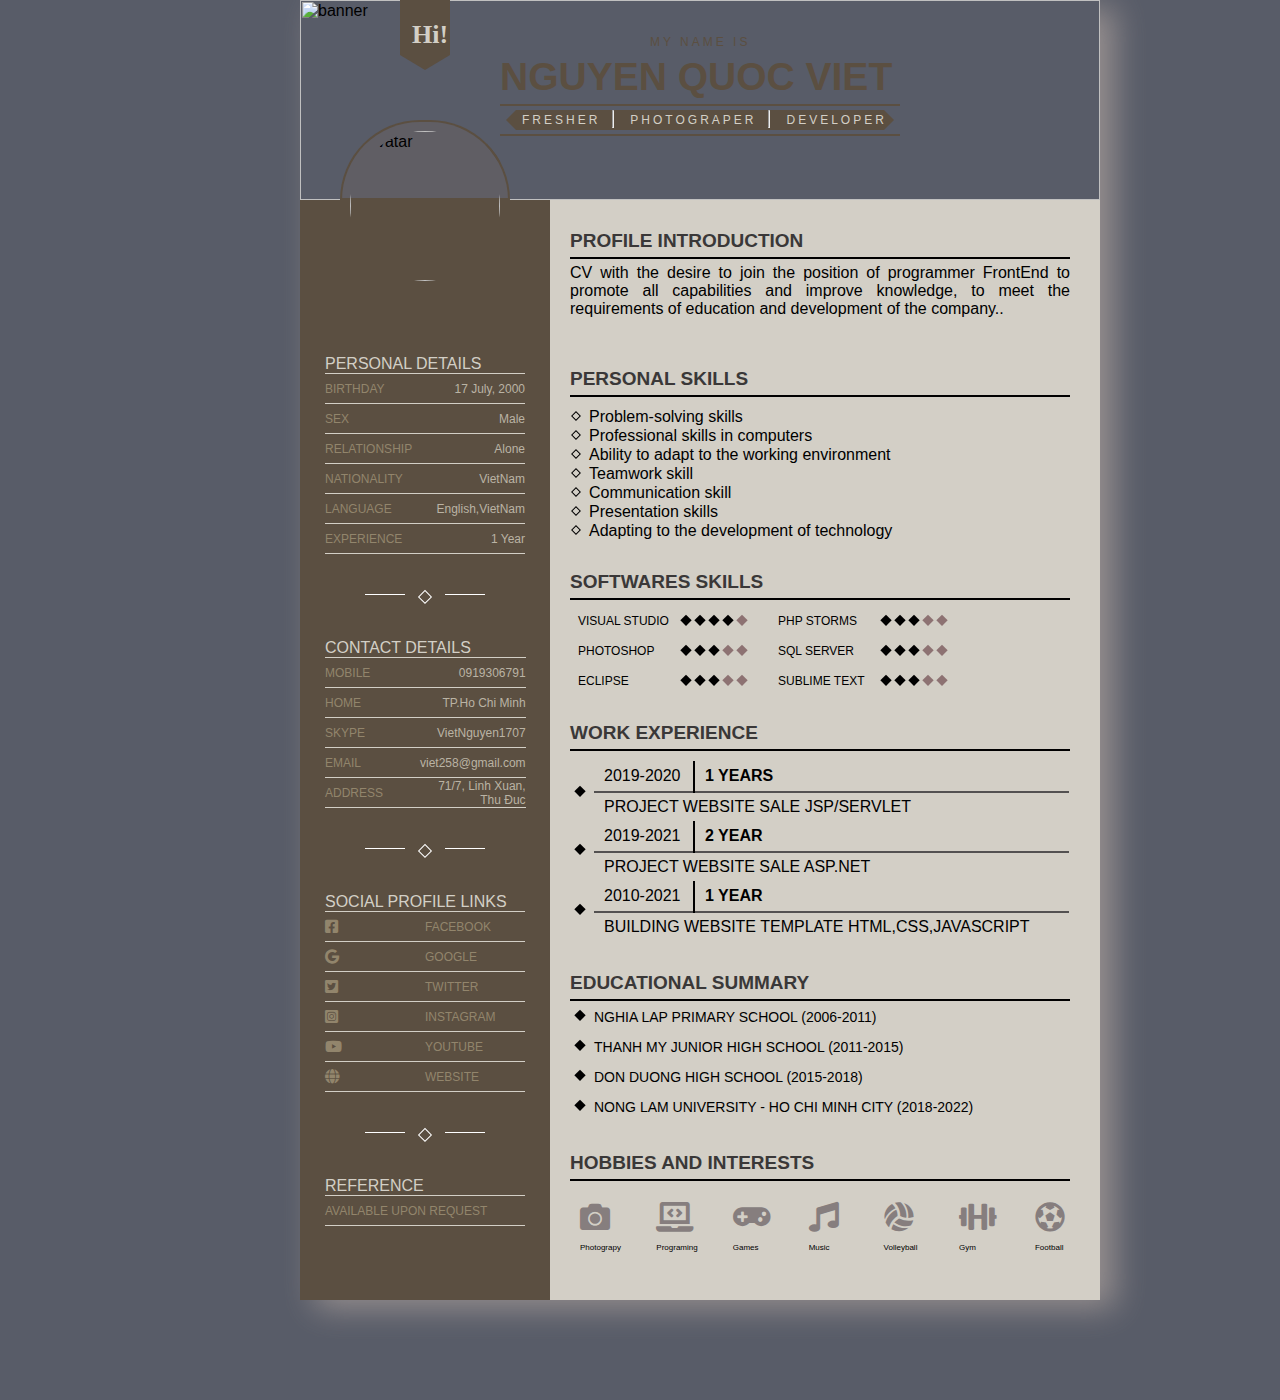
==== CV/18130283.html @ 45dbd343 "upload CV" ====
<html lang="en">
  <head>
    <meta charset="UTF-8" />
    <meta http-equiv="X-UA-Compatible" content="IE=edge" />
    <meta name="viewport" content="width=device-width, initial-scale=1.0" />
    <link rel="stylesheet" href="scss/style.css" />
    <link rel="stylesheet" href="font/icon/css/all.css" />
    <title>CV Mẫu 4</title>
  </head>
  <body>
    <div class="wrapper">
      <!-- ảnh bìa -->
      <div class="banner">
        <div class="img">
          <img src="/img/banner.jpg" alt="banner" />
        </div>
        <div class="frame-hi">
          <div class="square">
            <h2>Hi!</h2>
          </div>
          <div class="triangle"></div>
        </div>
        <div class="frame-name">
          <div class="intro-name">My name is</div>
          <div class="name">Nguyen Quoc Viet</div>
          <div class="hr1"></div>
          <div class="frame-bot">
            <div class="arrow-left"></div>
            <div class="rectangle">
              <h3>Fresher</h3>
              <hr />
              <h3>Photograper</h3>
              <hr />
              <h3>Developer</h3>
            </div>
            <div class="arrow-right"></div>
          </div>
          <hr class="hr2" />
        </div>
      </div>
      <!-- ảnh đại diện -->
      <div class="avatar">
        <div class="avatar-profile">
          <img src="/img/avatar.jpg" alt="avatar" />
        </div>
      </div>
      <!-- nội dung trái và phải -->
      <div class="content">
        <!-- nội dung trái -->
        <div class="content-left">
          <div class="content-left-personal">
            <div class="title-left">Personal Details</div>
            <div class="text-personal">
              <table>
                <tr>
                  <td class="text-left">Birthday</td>

                  <td class="text-right">17 July, 2000</td>
                </tr>
                <tr>
                  <td class="text-left">Sex</td>

                  <td class="text-right">Male</td>
                </tr>
                <tr>
                  <td class="text-left">Relationship</td>

                  <td class="text-right">Alone</td>
                </tr>
                <tr>
                  <td class="text-left">Nationality</td>

                  <td class="text-right">VietNam</td>
                </tr>
                <tr>
                  <td class="text-left">Language</td>

                  <td class="text-right">English,VietNam</td>
                </tr>
                <tr>
                  <td class="text-left">Experience</td>

                  <td class="text-right">1 Year</td>
                </tr>
              </table>
            </div>
          </div>
          <div class="straight-line-left">
            <hr class="left" />
            <div class="icon"></div>
            <hr class="right" />
          </div>
          <div class="content-left-contact">
            <div class="title-left">Contact Details</div>
            <div class="text-contact">
              <table>
                <tr>
                  <td class="text-left">Mobile</td>

                  <td class="text-right">0919306791</td>
                </tr>
                <tr>
                  <td class="text-left">Home</td>

                  <td class="text-right">TP.Ho Chi Minh</td>
                </tr>
                <tr>
                  <td class="text-left">Skype</td>

                  <td class="text-right">VietNguyen1707</td>
                </tr>
                <tr>
                  <td class="text-left">Email</td>

                  <td class="text-right">viet258@gmail.com</td>
                </tr>
                <tr>
                  <td class="text-left">Address</td>

                  <td class="text-right">71/7, Linh Xuan, Thu Đuc</td>
                </tr>
              </table>
            </div>
          </div>
          <div class="straight-line-left">
            <hr class="left" />
            <div class="icon"></div>
            <hr class="right" />
          </div>
          <div class="content-left-social">
            <div class="title-left">Social Profile Links</div>

            <div class="text-social">
              <table>
                <tr>
                  <td class="text-left">
                    <i class="fab fa-facebook-square"></i>
                  </td>
                  <td class="text-right"><a href="#">Facebook</a></td>
                </tr>
                <tr>
                  <td class="text-left"><i class="fab fa-google"></i></td>
                  <td class="text-right"><a href="#">Google</a></td>
                </tr>
                <tr>
                  <td class="text-left">
                    <i class="fab fa-twitter-square"></i>
                  </td>
                  <td class="text-right"><a href="#">Twitter</a></td>
                </tr>
                <tr>
                  <td class="text-left">
                    <i class="fab fa-instagram-square"></i>
                  </td>
                  <td class="text-right"><a href="#">Instagram</a></td>
                </tr>
                <tr>
                  <td class="text-left">
                    <i class="fab fa-youtube"></i>
                  </td>
                  <td class="text-right">
                    <a href="#">Youtube</a>
                  </td>
                  <tr>
                    <td class="text-left">
                      <i class="fas fa-globe"></i>
                    </td>
                    <td class="text-right"><a href="#">Website</a></td>
                  </tr>
                </tr>
              </table>
            </div>
          </div>
          <div class="straight-line-left">
            <hr class="left" />
            <div class="icon"></div>
            <hr class="right" />
          </div>
          <div class="content-left-reference">
            <div class="title-left">Reference</div>
            <div class="text-reference">
              <table>
                <tr>
                  <td class="text-left">Available upon request</td>
                </tr>
              </table>
            </div>
          </div>
        </div>
        <!-- nội dung phải -->

        <div class="content-right">
          <div class="content-right-intro">
            <div class="title-right">Profile Introduction</div>
            <hr />
            <p class="text-left">
              CV with the desire to join the position of programmer FrontEnd to promote all capabilities and improve knowledge, to meet the requirements of education and development of the company..
            </p>
          </div>
          <div class="content-right-skill">
            <div class="title-right">Personal Skills</div>
            <hr />
            <div class="text-skill">
              <table>
                <tr>
                  <td class="text-left"><div class="diamond-3"></div></td>

                  <td class="text-right">Problem-solving skills</td>
                </tr>
                <tr>
                  <td class="text-left"><div class="diamond-3"></div></td>

                  <td class="text-right">Professional skills in computers</td>
                </tr>
                <tr>
                  <td class="text-left"><div class="diamond-3"></div></td>

                  <td class="text-right">Ability to adapt to the working environment</td>
                </tr>
                <tr>
                  <td class="text-left"><div class="diamond-3"></div></td>

                  <td class="text-right">
                    Teamwork skill
                  </td>
                </tr>
                <tr>
                  <td class="text-left"><div class="diamond-3"></div></td>

                  <td class="text-right">Communication skill</td>
                </tr>
                <tr>
                  <td class="text-left"><div class="diamond-3"></div></td>

                  <td class="text-right">Presentation skills</td>
                </tr>
                <tr>
                  <td class="text-left"><div class="diamond-3"></div></td>

                  <td class="text-right">Adapting to the development of technology</td>
                </tr>
              </table>
            </div>
          </div>

          <div class="content-right-sfskill">
            <div class="title-right">Softwares Skills</div>
            <hr />
            <div class="text-sfskill">
              <table>
                <tr class="text-right">
                  <td class="text-left">Visual Studio</td>
                  <td class="text-right">
                    <div class="diamond-1"></div>
                    <div class="diamond-1"></div>
                    <div class="diamond-1"></div>
                    <div class="diamond-1"></div>
                    <div class="diamond-2"></div>
                  </td>
                  <td class="text-left">Php Storms</td>
                  <td class="text-right">
                    <div class="diamond-1"></div>
                    <div class="diamond-1"></div>
                    <div class="diamond-1"></div>
                    <div class="diamond-2"></div>
                    <div class="diamond-2"></div>
                  </td>
                </tr>
                <tr class="text-right">
                  <td class="text-left">Photoshop</td>
                  <td class="text-right">
                    <div class="diamond-1"></div>
                    <div class="diamond-1"></div>
                    <div class="diamond-1"></div>
                    <div class="diamond-2"></div>
                    <div class="diamond-2"></div>
                  </td>
                  <td class="text-left">SQL Server</td>
                  <td class="text-right">
                    <div class="diamond-1"></div>
                    <div class="diamond-1"></div>
                    <div class="diamond-1"></div>
                    <div class="diamond-2"></div>
                    <div class="diamond-2"></div>
                  </td>
                </tr>
                <tr class="text-right">
                  <td class="text-left">Eclipse</td>
                  <td class="text-right">
                    <div class="diamond-1"></div>
                    <div class="diamond-1"></div>
                    <div class="diamond-1"></div>
                    <div class="diamond-2"></div>
                    <div class="diamond-2"></div>
                  </td>
                  <td class="text-left">Sublime text</td>
                  <td class="text-right">
                    <div class="diamond-1"></div>
                    <div class="diamond-1"></div>
                    <div class="diamond-1"></div>
                    <div class="diamond-2"></div>
                    <div class="diamond-2"></div>
                  </td>
                </tr>
              </table>
            </div>
          </div>
          <div class="content-right-exp">
            <div class="title-right">Work Experience</div>
            <hr />
            <div class="text-exp">
              <div class="icon">
                <div class="diamond-1 d1"></div>
                <div class="diamond-1 d2"></div>
                <div class="diamond-1 d3"></div>
              </div>

              <table>
                <tr>
                  <td class="text-left t1">2019-2020</td>
                  <td class="text-right">1 years</td>
                </tr>
                <tr>
                  <td colspan="2" class="text">Project website sale jsp/servlet</td>
                </tr>

                <tr>
                  <td class="text-left t1">2019-2021</td>
                  <td class="text-right">2 year</td>
                </tr>
                <tr>
                  <td colspan="2" class="text">
                    Project website sale Asp.net
                  </td>
                </tr>
                <tr>
                  <td class="text-left t1">2010-2021</td>
                  <td class="text-right">1 year</td>
                </tr>
                <tr>
                  <td colspan="2" class="text">
                    Building website template Html,css,javascript
                  </td>
                </tr>
              </table>
            </div>
          </div>
          <div class="content-right-edu">
            <div class="title-right">Educational Summary</div>
            <hr />
            <div class="text-edu">
              <table>
                <tr>
                  <td class="text-left"><div class="diamond-1"></div></td>

                  <td class="text-right">Nghia Lap Primary School (2006-2011)</td>
                </tr>
                <tr>
                  <td class="text-left"><div class="diamond-1"></div></td>

                  <td class="text-right">
                  Thanh My Junior High School (2011-2015)
                  </td>
                </tr>
                <tr>
                  <td class="text-left"><div class="diamond-1"></div></td>

                  <td class="text-right">
                    Don Duong High School (2015-2018)
                  </td>
                </tr>
                <tr>
                  <td class="text-left"><div class="diamond-1"></div></td>

                  <td class="text-right">
                    Nong Lam University - Ho Chi Minh City (2018-2022)
                  </td>
                </tr>
              </table>
            </div>
          </div>

          <div class="content-right-hobbie">
            <div class="title-right">Hobbies and Interests</div>
            <hr />
            <table>
              <tr class="title-icon">
                <td><i class="fas fa-camera"></i></td>
                <td><i class="fas fa-laptop-code"></i></td>
                <td><i class="fas fa-gamepad"></i></td>
                <td><i class="fas fa-music"></i></td>
                <td><i class="fas fa-volleyball-ball"></i></td>
                <td><i class="fas fa-dumbbell"></i></td>
                <td><i class="fas fa-futbol"></i></td>
              </tr>
              <tr class="text-hobbie">
                <td class="text-right">Photograpy</td>
                <td class="text-right">Programing</td>
                <td class="text-right">Games</td>
                <td class="text-right">Music</td>
                <td class="text-right">Volleyball</td>
                <td class="text-right">Gym</td>
                <td class="text-right">Football</td>
              </tr>
            </table>
          </div>
        </div>
      </div>
    </div>
  </body>
</html>
---- CV/scss/style.css ----
@font-face {
  font-family: "Dancing_Script";
  src: url(/font/font-chu/Dancing_Script/DancingScript-VariableFont_wght.ttf);
}

* {
  padding: 0;
  margin: 0;
  -webkit-box-sizing: border-box;
  box-sizing: border-box;
  font-family: Arial, Helvetica, sans-serif;
}

body {
  background-color: #585c68;
}

.wrapper {
  height: 1300px;
  width: 800px;
  margin-left: 300px;
  -webkit-box-shadow: 15px 8px 30px #968f8f;
  box-shadow: 15px 8px 30px #968f8f;
  margin-bottom: 100px;
}

.wrapper .banner {
  width: 800px;
  height: 200px;
  position: relative;
}

.wrapper .banner .img img {
  position: absolute;
  width: 800px;
  height: 200px;
}

.wrapper .banner .frame-hi {
  left: 100px;
  position: relative;
}

.wrapper .banner .frame-hi .square {
  width: 50px;
  height: 55px;
  background-color: #5b4f41;
  position: absolute;
}

.wrapper .banner .frame-hi .square h2 {
  font-size: 26px;
  padding-top: 20px;
  padding-left: 12px;
  color: #d3cfc6;
  font-family: "Dancing_Script";
}

.wrapper .banner .frame-hi .triangle {
  top: 55px;
  position: absolute;
  width: 0;
  height: 0;
  border-left: 25px solid transparent;
  border-right: 25px solid transparent;
  border-top: 15px solid #5b4f41;
}

.wrapper .banner .frame-name {
  position: relative;
  height: 120px;
  width: 400px;
  left: 200px;
  top: 20px;
}

.wrapper .banner .frame-name .intro-name {
  position: absolute;
  top: 15px;
  left: 150px;
  color: #5b4f41;
  text-transform: uppercase;
  font-size: 12px;
  letter-spacing: 3px;
}

.wrapper .banner .frame-name .name {
  position: absolute;
  top: 35px;
  text-transform: uppercase;
  font-family: Arial, Helvetica, sans-serif;
  font-size: 39px;
  color: #5b4f41;
  font-weight: 550;
}

.wrapper .banner .frame-name .hr1 {
  position: absolute;
  top: 84px;
  width: 400px;
  border: 0.5px solid #5b4f41;
  background-color: #5b4f41;
}

.wrapper .banner .frame-name .frame-bot {
  position: absolute;
  top: 90px;
}

.wrapper .banner .frame-name .frame-bot td {
  border: 1px solid black;
  width: 400px;
}

.wrapper .banner .frame-name .frame-bot .arrow-left {
  left: 6px;
  position: absolute;
  width: 0;
  height: 0;
  border-top: 10px solid transparent;
  border-bottom: 10px solid transparent;
  border-right: 10px solid #5b4f41;
}

.wrapper .banner .frame-name .frame-bot .rectangle {
  display: -webkit-box;
  display: -ms-flexbox;
  display: flex;
  left: 16px;
  position: absolute;
  width: 368px;
  height: 20px;
  background: #5b4f41;
}

.wrapper .banner .frame-name .frame-bot .rectangle hr {
  height: 18px;
  width: 1px;
  background-color: black;
  margin-left: 12px;
  margin-right: 10px;
}

.wrapper .banner .frame-name .frame-bot .rectangle h3 {
  padding-left: 6px;
  padding-top: 3px;
  color: #d3cfc6;
  text-transform: uppercase;
  font-size: 12px;
  font-weight: 50;
  letter-spacing: 3px;
}

.wrapper .banner .frame-name .frame-bot .arrow-right {
  left: 384px;
  position: absolute;
  width: 0;
  height: 0;
  border-top: 10px solid transparent;
  border-bottom: 10px solid transparent;
  border-left: 10px solid #5b4f41;
}

.wrapper .banner .frame-name .hr2 {
  width: 400px;
  bottom: 4px;
  position: absolute;
  background-color: #5b4f41;
  border: 0.5px solid #5b4f41;
}

.wrapper .avatar .avatar-profile {
  top: 120px;
  left: 340px;
  width: 170px;
  height: 80px;
  border-top-left-radius: 110px;
  border-top-right-radius: 110px;
  background-color: rgba(104, 95, 95, 0.5);
  position: absolute;
  border: 2px solid #5b4f41;
  z-index: 3;
}

.wrapper .avatar .avatar-profile img {
  top: 9px;
  left: 8px;
  width: 150px;
  height: 150px;
  border-radius: 50%;
  position: absolute;
}

.wrapper .content {
  position: relative;
  z-index: 2;
}

.wrapper .content .content-left-personal,
.wrapper .content .content-left-contact,
.wrapper .content .content-left-social,
.wrapper .content .content-left-reference {
  padding-left: 25px;
}

.wrapper .content .content-left {
  position: absolute;
  width: 250px;
  height: 1100px;
  background-color: #5b4f41;
}

.wrapper .content .content-left .content-left-personal {
  padding-top: 120px;
}

.wrapper .content .content-left .content-left-personal td {
  width: 100px;
}

.wrapper .content .content-left .content-left-contact td {
  width: 95px;
}

.wrapper .content .content-left .content-left-reference td {
  width: 200px;
}

.wrapper .content .content-left .content-left-social .text-social .fab {
  font-size: 15px;
}

.wrapper .content .content-left .content-left-social .text-social .fas {
  font-size: 15px;
}

.wrapper .content .content-left .content-left-social .text-social td {
  text-align: left;
  width: 100px;
  text-transform: uppercase;
}

.wrapper .content .content-left .content-left-social .text-social td a {
  text-decoration: none;
  color: #92856c;
}

.wrapper .content .content-left .text-left {
  font-size: 12px;
  text-transform: uppercase;
  text-align: left;
  color: #92856c;
}

.wrapper .content .content-left .text-right {
  font-size: 12px;
  color: #bab3a4;
  text-align: right;
}

.wrapper .content .content-left .title-left {
  padding-top: 35px;
  color: #d3cfc6;
  text-transform: uppercase;
}

.wrapper .content .content-right {
  position: absolute;
  left: 250px;
  background-color: #d3cfc6;
  width: 550px;
  height: 1100px;
  font-size: 16px;
}

.wrapper .content .content-right .content-right-intro {
  padding-left: 20px;
}

.wrapper .content .content-right .content-right-intro p {
  padding-top: 5px;
  padding-bottom: 20px;
  width: 500px;
  text-align: justify;
}

.wrapper .content .content-right .content-right-hobbie {
  padding-left: 20px;
}

.wrapper .content .content-right .content-right-hobbie i {
  padding-top: 20px;
  font-size: 30px;
  color: #867e7e;
}

.wrapper .content .content-right .content-right-hobbie .text-hobbie {
  font-size: 8px;
  padding-left: 10px;
}

.wrapper .content .content-right .content-right-hobbie td {
  padding-left: 10px;
  width: 80px;
}

.wrapper .content .content-right .content-right-edu {
  padding-left: 20px;
}

.wrapper .content .content-right .content-right-edu .text-edu {
  padding-left: 10px;
}

.wrapper .content .content-right .content-right-edu .text-right {
  text-transform: uppercase;
  font-size: 14px;
}

.wrapper .content .content-right .content-right-skill {
  padding-left: 20px;
}

.wrapper .content .content-right .content-right-skill tr {
  height: 14px;
}

.wrapper .content .content-right .content-right-skill .text-skill {
  padding-top: 10px;
}

.wrapper .content .content-right .content-right-sfskill {
  padding-left: 20px;
}

.wrapper .content .content-right .content-right-sfskill .text-right {
  display: -webkit-box;
  display: -ms-flexbox;
  display: flex;
  padding: 8px;
}

.wrapper .content .content-right .content-right-sfskill table td {
  text-align: left;
  width: 100px;
}

.wrapper .content .content-right .content-right-sfskill tr {
  height: 30px;
}

.wrapper .content .content-right .content-right-sfskill .text-left {
  text-transform: uppercase;
  font-size: 12px;
  padding-top: 4px;
}

.wrapper .content .content-right .content-right-exp {
  padding-left: 20px;
}

.wrapper .content .content-right .content-right-exp .text-exp {
  padding-left: 10px;
  display: -webkit-box;
  display: -ms-flexbox;
  display: flex;
  padding-top: 10px;
}

.wrapper .content .content-right .content-right-exp .text-exp table {
  text-transform: uppercase;
}

.wrapper .content .content-right .content-right-exp .text-exp .text-left {
  width: 100px;
}

.wrapper .content .content-right .content-right-exp .text-exp .text-right {
  width: 375px;
  font-weight: bold;
}

.wrapper .content .content-right .content-right-exp .text-exp .d1 {
  margin-top: 28px;
}

.wrapper .content .content-right .content-right-exp .text-exp .d2 {
  margin-top: 50px;
}

.wrapper .content .content-right .content-right-exp .text-exp .d3 {
  margin-top: 52px;
}

.wrapper .content .content-right .content-right-exp .text-exp .text-left {
  border-right: 2px solid black;
  padding-left: 10px;
}

.wrapper .content .content-right .content-right-exp .text-exp .text-right {
  padding-left: 10px;
}

.wrapper .content .content-right .content-right-exp .text-exp .text {
  padding-left: 10px;
}

.wrapper .content .content-right hr {
  width: 500px;
  border: 0.5px solid black;
  background-color: black;
}

.wrapper .content .content-right .title-right {
  padding-top: 30px;
  font-size: 19px;
  color: #3a3838;
  text-transform: uppercase;
  padding-bottom: 5px;
  font-weight: 550;
}

.wrapper .content table,
.wrapper .content th,
.wrapper .content td {
  border-bottom: 1px solid #d3cfc6;
  border-top: 1px solid #d3cfc6;
  border-collapse: collapse;
}

.wrapper .content tr {
  height: 30px;
}

.straight-line-left {
  padding-top: 40px;
  display: -webkit-box;
  display: -ms-flexbox;
  display: flex;
  -ms-flex-pack: distribute;
  justify-content: space-around;
}

.straight-line-left .left {
  width: 40px;
  height: 0.5px;
  margin-left: 60px;
  border: 0 solid white;
  background-color: white;
}

.straight-line-left .right {
  width: 40px;
  height: 0.5px;
  margin-right: 60px;
  border: 0 solid white;
  background-color: white;
}

.straight-line-left .icon {
  margin-left: 10px;
  width: 10px;
  height: 10px;
  background-color: #5b4f41;
  -webkit-transform: rotate(-45deg);
  transform: rotate(-45deg);
  -webkit-transform-origin: 0 100%;
  transform-origin: 0 100%;
  border: 1px solid white;
}

.content-right-exp tr:nth-child(odd) {
  border-bottom: 2px solid #535151;
  padding-left: 20px;
}

.diamond-1 {
  width: 8px;
  height: 8px;
  background: black;
  -webkit-transform: rotate(-45deg);
  transform: rotate(-45deg);
  -webkit-transform-origin: 0 100%;
  transform-origin: 0 100%;
  margin-right: 6px;
}

.diamond-2 {
  width: 8px;
  height: 8px;
  background: #8d7272;
  -webkit-transform: rotate(-45deg);
  transform: rotate(-45deg);
  -webkit-transform-origin: 0 100%;
  transform-origin: 0 100%;
  margin-right: 6px;
}

.diamond-3 {
  width: 7px;
  height: 7px;
  background: #d3cfc6;
  -webkit-transform: rotate(-45deg);
  transform: rotate(-45deg);
  -webkit-transform-origin: 0 100%;
  transform-origin: 0 100%;
  margin-right: 6px;
  margin-left: 6px;
  border: 1px solid black;
}
/*# sourceMappingURL=style.css.map */
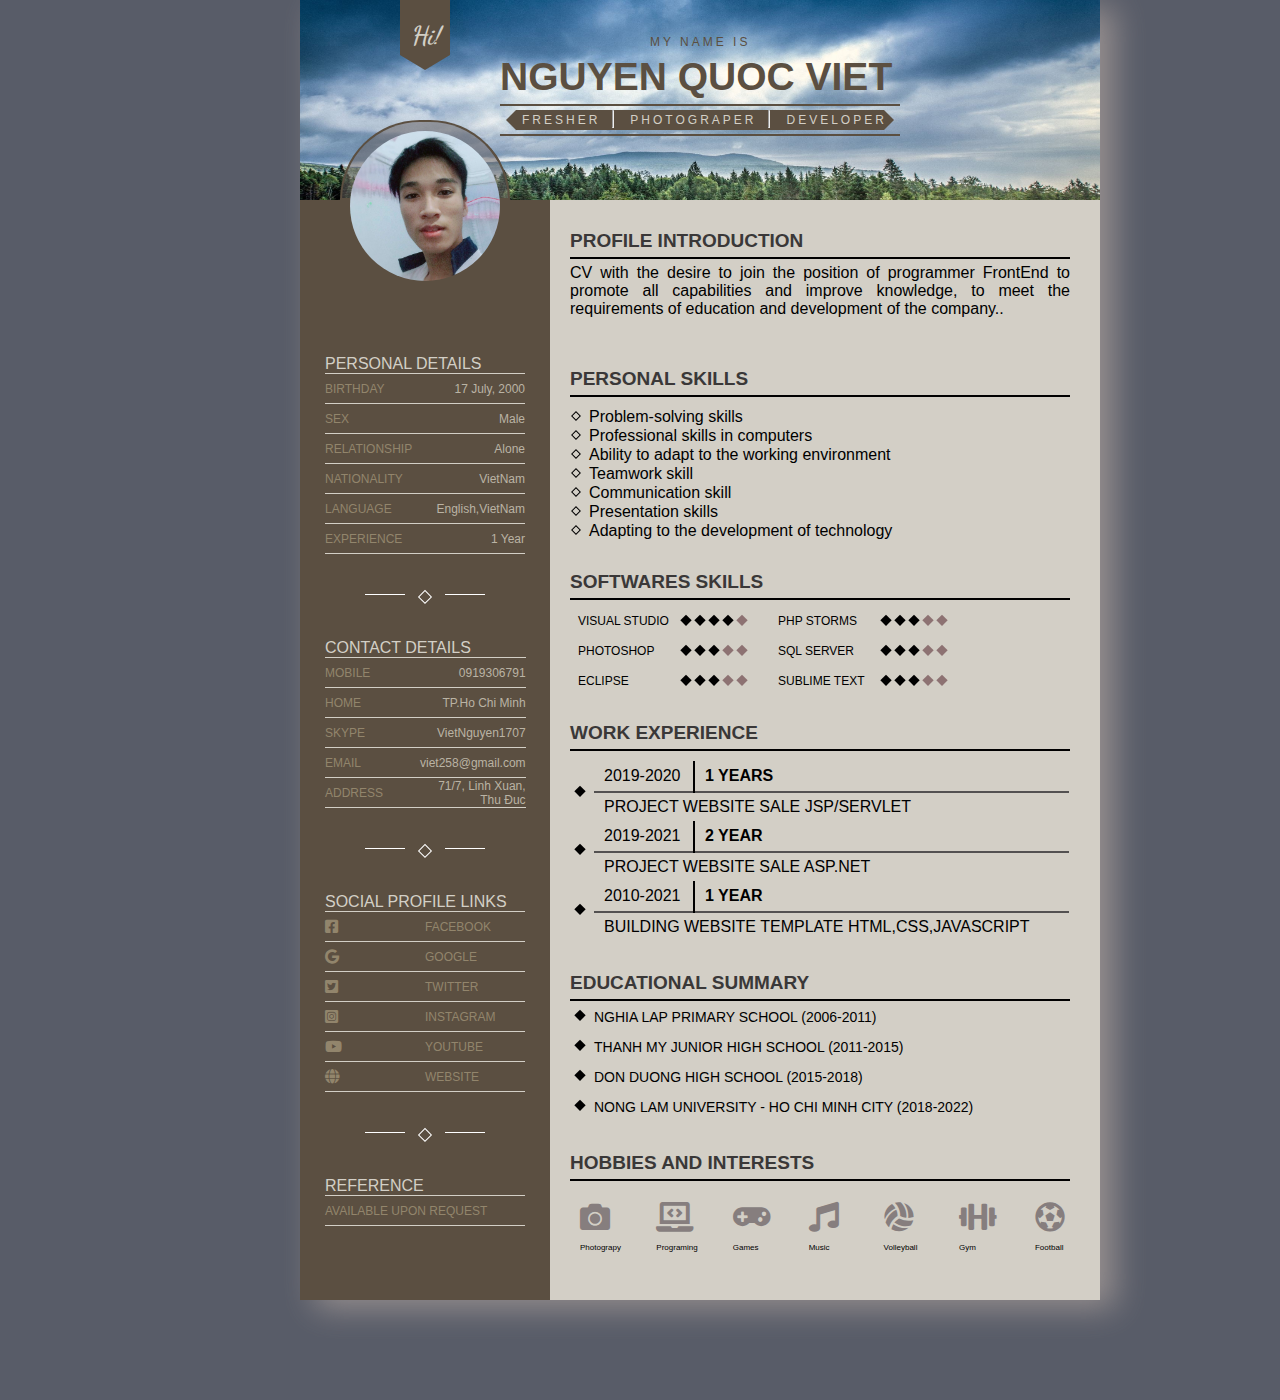
==== commit 4e55e22e: "Update" ====
--- a/CV/18130283.html
+++ b/CV/18130283.html
@@ -12,7 +12,7 @@
       <!-- ảnh bìa -->
       <div class="banner">
         <div class="img">
-          <img src="/img/banner.jpg" alt="banner" />
+          <img src="./img/banner.jpg" alt="banner" />
         </div>
         <div class="frame-hi">
           <div class="square">
@@ -41,7 +41,7 @@
       <!-- ảnh đại diện -->
       <div class="avatar">
         <div class="avatar-profile">
-          <img src="/img/avatar.jpg" alt="avatar" />
+          <img src="./img/avatar.jpg" alt="avatar" />
         </div>
       </div>
       <!-- nội dung trái và phải -->
--- a/CV/scss/style.css
+++ b/CV/scss/style.css
@@ -1,12 +1,11 @@
 @font-face {
   font-family: "Dancing_Script";
-  src: url(/font/font-chu/Dancing_Script/DancingScript-VariableFont_wght.ttf);
+  src: url(../font/font-chu/Dancing_Script/DancingScript-VariableFont_wght.ttf);
 }
 
 * {
   padding: 0;
   margin: 0;
-  -webkit-box-sizing: border-box;
   box-sizing: border-box;
   font-family: Arial, Helvetica, sans-serif;
 }
@@ -19,7 +18,6 @@
   height: 1300px;
   width: 800px;
   margin-left: 300px;
-  -webkit-box-shadow: 15px 8px 30px #968f8f;
   box-shadow: 15px 8px 30px #968f8f;
   margin-bottom: 100px;
 }
@@ -123,8 +121,6 @@
 }
 
 .wrapper .banner .frame-name .frame-bot .rectangle {
-  display: -webkit-box;
-  display: -ms-flexbox;
   display: flex;
   left: 16px;
   position: absolute;
@@ -334,8 +330,6 @@
 }
 
 .wrapper .content .content-right .content-right-sfskill .text-right {
-  display: -webkit-box;
-  display: -ms-flexbox;
   display: flex;
   padding: 8px;
 }
@@ -361,8 +355,6 @@
 
 .wrapper .content .content-right .content-right-exp .text-exp {
   padding-left: 10px;
-  display: -webkit-box;
-  display: -ms-flexbox;
   display: flex;
   padding-top: 10px;
 }
@@ -434,10 +426,7 @@
 
 .straight-line-left {
   padding-top: 40px;
-  display: -webkit-box;
-  display: -ms-flexbox;
   display: flex;
-  -ms-flex-pack: distribute;
   justify-content: space-around;
 }
 
@@ -462,9 +451,7 @@
   width: 10px;
   height: 10px;
   background-color: #5b4f41;
-  -webkit-transform: rotate(-45deg);
   transform: rotate(-45deg);
-  -webkit-transform-origin: 0 100%;
   transform-origin: 0 100%;
   border: 1px solid white;
 }
@@ -478,9 +465,7 @@
   width: 8px;
   height: 8px;
   background: black;
-  -webkit-transform: rotate(-45deg);
   transform: rotate(-45deg);
-  -webkit-transform-origin: 0 100%;
   transform-origin: 0 100%;
   margin-right: 6px;
 }
@@ -489,9 +474,7 @@
   width: 8px;
   height: 8px;
   background: #8d7272;
-  -webkit-transform: rotate(-45deg);
   transform: rotate(-45deg);
-  -webkit-transform-origin: 0 100%;
   transform-origin: 0 100%;
   margin-right: 6px;
 }
@@ -500,12 +483,9 @@
   width: 7px;
   height: 7px;
   background: #d3cfc6;
-  -webkit-transform: rotate(-45deg);
   transform: rotate(-45deg);
-  -webkit-transform-origin: 0 100%;
   transform-origin: 0 100%;
   margin-right: 6px;
   margin-left: 6px;
   border: 1px solid black;
 }
-/*# sourceMappingURL=style.css.map */
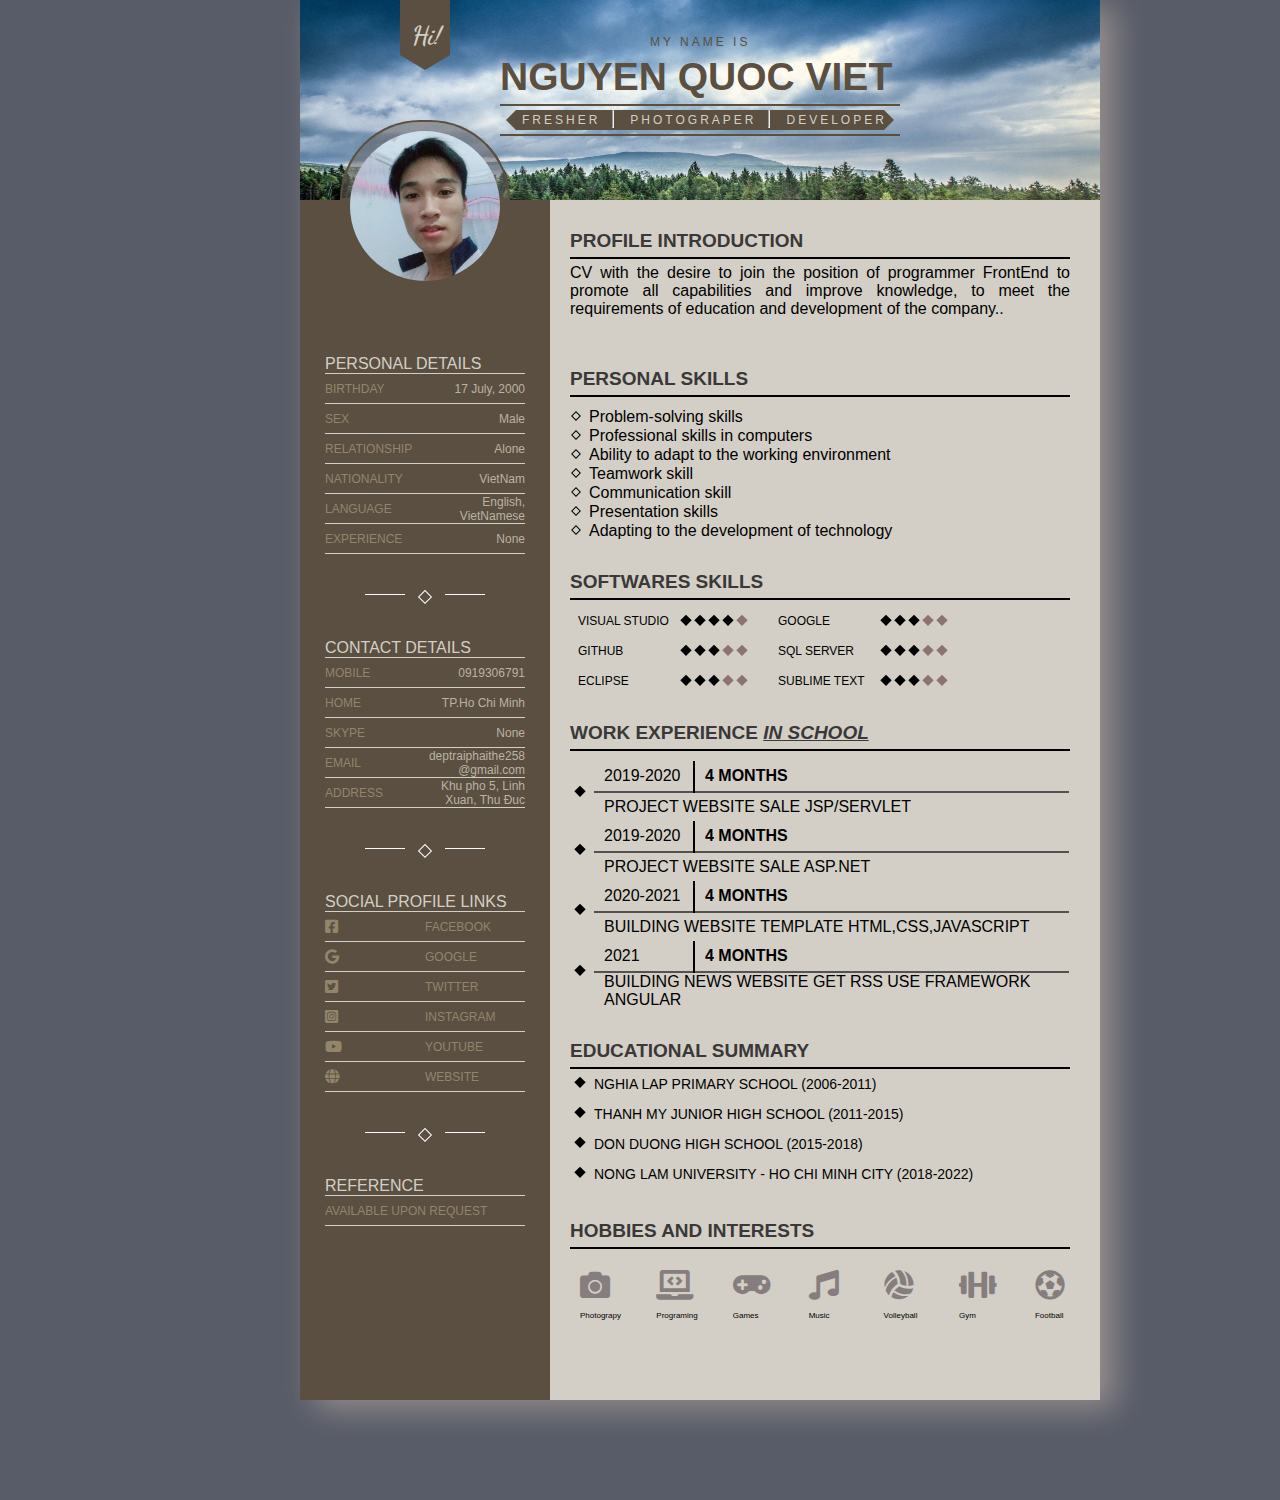
==== commit 52ac7858: "update CV" ====
--- a/CV/18130283.html
+++ b/CV/18130283.html
@@ -75,12 +75,12 @@
                 <tr>
                   <td class="text-left">Language</td>
 
-                  <td class="text-right">English,VietNam</td>
+                  <td class="text-right">English,<br> VietNamese</td>
                 </tr>
                 <tr>
                   <td class="text-left">Experience</td>
 
-                  <td class="text-right">1 Year</td>
+                  <td class="text-right">None</td>
                 </tr>
               </table>
             </div>
@@ -107,17 +107,17 @@
                 <tr>
                   <td class="text-left">Skype</td>
 
-                  <td class="text-right">VietNguyen1707</td>
+                  <td class="text-right">None</td>
                 </tr>
                 <tr>
                   <td class="text-left">Email</td>
 
-                  <td class="text-right">viet258@gmail.com</td>
+                  <td class="text-right">deptraiphaithe258 <br> @gmail.com</td>
                 </tr>
                 <tr>
                   <td class="text-left">Address</td>
 
-                  <td class="text-right">71/7, Linh Xuan, Thu Đuc</td>
+                  <td class="text-right">Khu pho 5, Linh Xuan, Thu Đuc</td>
                 </tr>
               </table>
             </div>
@@ -136,7 +136,7 @@
                   <td class="text-left">
                     <i class="fab fa-facebook-square"></i>
                   </td>
-                  <td class="text-right"><a href="#">Facebook</a></td>
+                  <td class="text-right"><a href="https://www.facebook.com/ngquocviett/" target="_blank">Facebook</a></td>
                 </tr>
                 <tr>
                   <td class="text-left"><i class="fab fa-google"></i></td>
@@ -257,7 +257,7 @@
                     <div class="diamond-1"></div>
                     <div class="diamond-2"></div>
                   </td>
-                  <td class="text-left">Php Storms</td>
+                  <td class="text-left">Google</td>
                   <td class="text-right">
                     <div class="diamond-1"></div>
                     <div class="diamond-1"></div>
@@ -267,7 +267,7 @@
                   </td>
                 </tr>
                 <tr class="text-right">
-                  <td class="text-left">Photoshop</td>
+                  <td class="text-left">Github</td>
                   <td class="text-right">
                     <div class="diamond-1"></div>
                     <div class="diamond-1"></div>
@@ -306,27 +306,28 @@
             </div>
           </div>
           <div class="content-right-exp">
-            <div class="title-right">Work Experience</div>
+            <div class="title-right">Work Experience <u><i>in School</i> </u></div>
             <hr />
             <div class="text-exp">
               <div class="icon">
                 <div class="diamond-1 d1"></div>
                 <div class="diamond-1 d2"></div>
                 <div class="diamond-1 d3"></div>
+                <div class="diamond-1 d4"></div>
               </div>
 
               <table>
                 <tr>
                   <td class="text-left t1">2019-2020</td>
-                  <td class="text-right">1 years</td>
+                  <td class="text-right">4 months</td>
                 </tr>
                 <tr>
                   <td colspan="2" class="text">Project website sale jsp/servlet</td>
                 </tr>
 
                 <tr>
-                  <td class="text-left t1">2019-2021</td>
-                  <td class="text-right">2 year</td>
+                  <td class="text-left t1">2019-2020</td>
+                  <td class="text-right">4 months</td>
                 </tr>
                 <tr>
                   <td colspan="2" class="text">
@@ -334,12 +335,21 @@
                   </td>
                 </tr>
                 <tr>
-                  <td class="text-left t1">2010-2021</td>
-                  <td class="text-right">1 year</td>
+                  <td class="text-left t1">2020-2021</td>
+                  <td class="text-right">4 MONTHS</td>
                 </tr>
                 <tr>
                   <td colspan="2" class="text">
                     Building website template Html,css,javascript
+                  </td>
+                </tr>
+                <tr>
+                  <td class="text-left t1">2021</td>
+                  <td class="text-right">4 months</td>
+                </tr>
+                <tr>
+                  <td colspan="2" class="text">
+                    Building News website get Rss use framework Angular
                   </td>
                 </tr>
               </table>
--- a/CV/scss/style.css
+++ b/CV/scss/style.css
@@ -15,7 +15,7 @@
 }
 
 .wrapper {
-  height: 1300px;
+  height: 1400px;
   width: 800px;
   margin-left: 300px;
   box-shadow: 15px 8px 30px #968f8f;
@@ -202,7 +202,7 @@
 .wrapper .content .content-left {
   position: absolute;
   width: 250px;
-  height: 1100px;
+  height: 1200px;
   background-color: #5b4f41;
 }
 
@@ -215,7 +215,7 @@
 }
 
 .wrapper .content .content-left .content-left-contact td {
-  width: 95px;
+  width: 100px;
 }
 
 .wrapper .content .content-left .content-left-reference td {
@@ -265,7 +265,7 @@
   left: 250px;
   background-color: #d3cfc6;
   width: 550px;
-  height: 1100px;
+  height: 1200px;
   font-size: 16px;
 }
 
@@ -355,6 +355,7 @@
 
 .wrapper .content .content-right .content-right-exp .text-exp {
   padding-left: 10px;
+  padding-right: 30px;
   display: flex;
   padding-top: 10px;
 }
@@ -382,6 +383,10 @@
 
 .wrapper .content .content-right .content-right-exp .text-exp .d3 {
   margin-top: 52px;
+}
+
+.wrapper .content .content-right .content-right-exp .text-exp .d4 {
+  margin-top: 53px;
 }
 
 .wrapper .content .content-right .content-right-exp .text-exp .text-left {
